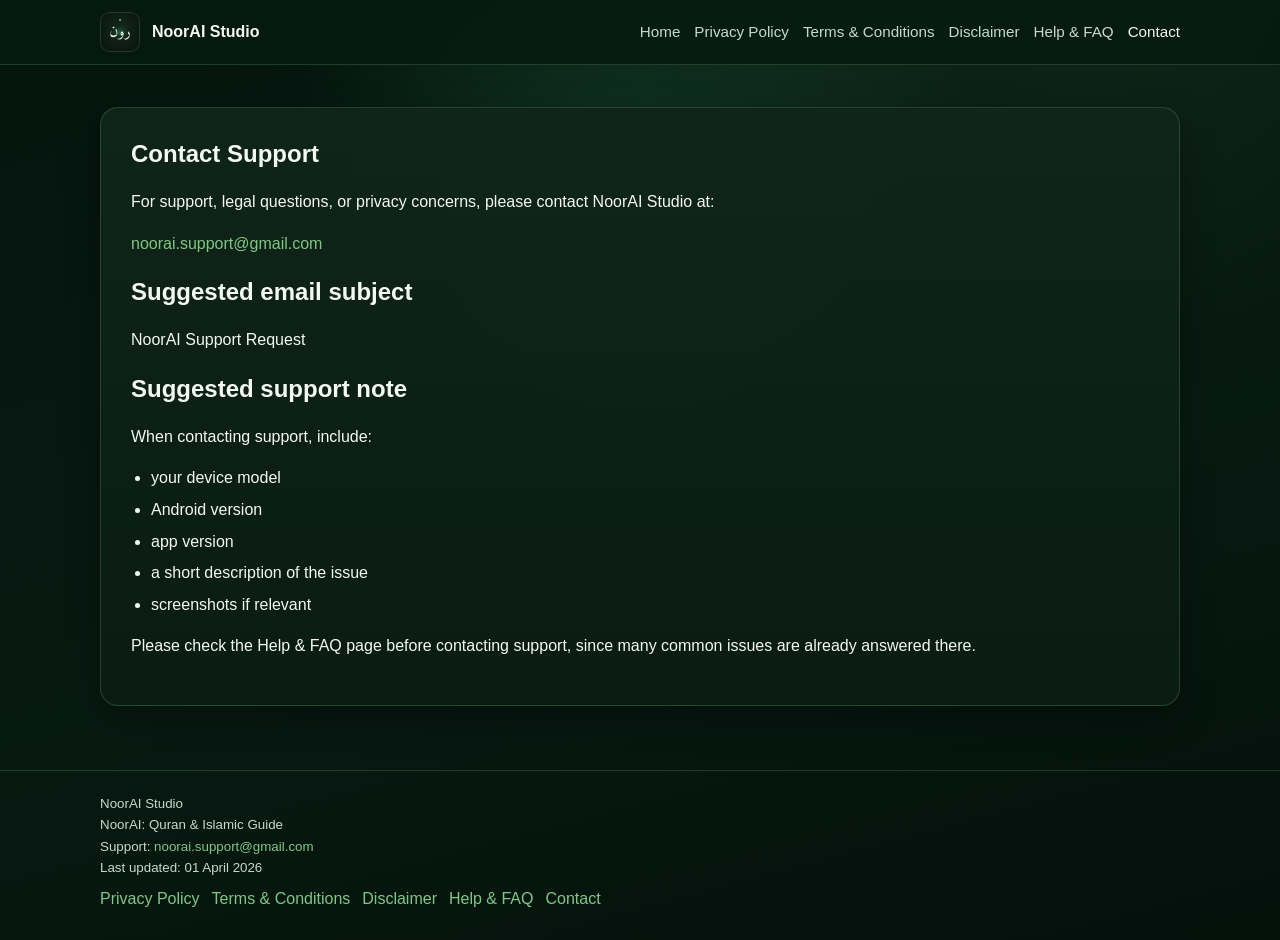
==== contact.html @ 88397d29 "Initial NoorAI GitHub Pages site" ====
<!doctype html>
<html lang="en">
  <head>
    <meta charset="UTF-8" />
    <meta name="viewport" content="width=device-width, initial-scale=1.0" />
    <title>NoorAI Studio | NoorAI: Quran & Islamic Guide</title>
    <meta
      name="description"
      content="Contact NoorAI Studio for app support, privacy questions, and legal inquiries."
    />
    <meta property="og:title" content="NoorAI: Quran & Islamic Guide" />
    <meta
      property="og:description"
      content="Official legal and support website for NoorAI by NoorAI Studio."
    />
    <meta property="og:image" content="assets/og-image.png" />
    <meta property="og:type" content="website" />
    <link rel="icon" type="image/png" href="assets/icon.png" />
    <link rel="stylesheet" href="styles.css" />
  </head>
  <body data-page="contact">
    <header>
      <div class="site-wrap topbar">
        <div class="brand">
          <img src="assets/icon.png" alt="NoorAI icon" />
          <span>NoorAI Studio</span>
        </div>
        <nav class="nav-links" aria-label="Primary navigation">
          <a data-nav="home" href="index.html">Home</a>
          <a data-nav="privacy" href="privacy-policy.html">Privacy Policy</a>
          <a data-nav="terms" href="terms-and-conditions.html">Terms &amp; Conditions</a>
          <a data-nav="disclaimer" href="disclaimer.html">Disclaimer</a>
          <a data-nav="faq" href="help-faq.html">Help &amp; FAQ</a>
          <a data-nav="contact" href="contact.html">Contact</a>
        </nav>
      </div>
    </header>

    <main class="site-wrap">
      <article class="card">
        <h1>Contact Support</h1>
        <p>
          For support, legal questions, or privacy concerns, please contact NoorAI Studio at:
        </p>
        <p>
          <a href="mailto:noorai.support@gmail.com">noorai.support@gmail.com</a>
        </p>

        <h2>Suggested email subject</h2>
        <p>NoorAI Support Request</p>

        <h2>Suggested support note</h2>
        <p>When contacting support, include:</p>
        <ul class="feature-list">
          <li>your device model</li>
          <li>Android version</li>
          <li>app version</li>
          <li>a short description of the issue</li>
          <li>screenshots if relevant</li>
        </ul>

        <p>
          Please check the Help &amp; FAQ page before contacting support, since many common issues are
          already answered there.
        </p>
      </article>
    </main>

    <footer class="footer">
      <div class="site-wrap">
        <small>NoorAI Studio</small>
        <small>NoorAI: Quran &amp; Islamic Guide</small>
        <small>
          Support: <a href="mailto:noorai.support@gmail.com">noorai.support@gmail.com</a>
        </small>
        <small>Last updated: 01 April 2026</small>
        <div class="foot-links">
          <a href="privacy-policy.html">Privacy Policy</a>
          <a href="terms-and-conditions.html">Terms &amp; Conditions</a>
          <a href="disclaimer.html">Disclaimer</a>
          <a href="help-faq.html">Help &amp; FAQ</a>
          <a href="contact.html">Contact</a>
        </div>
      </div>
    </footer>

    <script src="script.js"></script>
  </body>
</html>
---- styles.css ----
:root {
  --bg: #071A12;
  --surface: #10251B;
  --primary: #2E7D52;
  --highlight: #81C784;
  --text: #F4F8F4;
  --text-muted: #C9D8CC;
  --border: rgba(129, 199, 132, 0.22);
  --shadow: 0 12px 34px rgba(0, 0, 0, 0.35);
}

* {
  box-sizing: border-box;
}

html,
body {
  margin: 0;
  padding: 0;
}

body {
  font-family: "Segoe UI", Tahoma, Geneva, Verdana, sans-serif;
  color: var(--text);
  background:
    radial-gradient(circle at 50% 20%, rgba(46, 125, 82, 0.30), transparent 36%),
    radial-gradient(circle at 85% -10%, rgba(129, 199, 132, 0.10), transparent 30%),
    linear-gradient(165deg, #04150e 0%, var(--bg) 58%, #03110b 100%);
  min-height: 100vh;
  line-height: 1.6;
}

a {
  color: var(--highlight);
  text-decoration: none;
}

a:hover {
  text-decoration: underline;
}

.site-wrap {
  width: min(1080px, 92vw);
  margin: 0 auto;
}

header {
  position: sticky;
  top: 0;
  z-index: 20;
  background: rgba(7, 26, 18, 0.85);
  backdrop-filter: blur(8px);
  border-bottom: 1px solid var(--border);
}

.topbar {
  display: flex;
  align-items: center;
  justify-content: space-between;
  gap: 16px;
  padding: 12px 0;
}

.brand {
  display: flex;
  align-items: center;
  gap: 12px;
  font-weight: 700;
}

.brand img {
  width: 40px;
  height: 40px;
  border-radius: 10px;
  border: 1px solid var(--border);
}

.nav-links {
  display: flex;
  flex-wrap: wrap;
  gap: 14px;
}

.nav-links a {
  color: var(--text-muted);
  font-size: 0.95rem;
}

.nav-links a.active,
.nav-links a:hover {
  color: var(--text);
}

main {
  padding: 42px 0 64px;
}

.card {
  background: linear-gradient(180deg, rgba(16, 37, 27, 0.95), rgba(10, 28, 20, 0.95));
  border: 1px solid var(--border);
  box-shadow: var(--shadow);
  border-radius: 18px;
  padding: clamp(18px, 3vw, 30px);
}

.hero {
  display: grid;
  grid-template-columns: 1.2fr 0.8fr;
  gap: clamp(18px, 3vw, 28px);
  align-items: center;
}

.hero h1 {
  margin: 0 0 10px;
  font-size: clamp(1.8rem, 3vw, 2.6rem);
  line-height: 1.2;
}

.hero h2 {
  margin: 0 0 12px;
  font-size: clamp(1.15rem, 2.4vw, 1.45rem);
  color: var(--highlight);
  font-weight: 600;
}

.hero p {
  margin: 0 0 18px;
  color: var(--text-muted);
}

.hero-media {
  display: flex;
  justify-content: center;
}

.hero-media img {
  width: min(320px, 88%);
  border-radius: 24px;
  border: 1px solid var(--border);
  box-shadow: 0 20px 50px rgba(0, 0, 0, 0.45);
}

ul.feature-list {
  margin: 0;
  padding-left: 20px;
}

ul.feature-list li {
  margin: 6px 0;
}

.cta-row {
  margin-top: 22px;
  display: flex;
  flex-wrap: wrap;
  gap: 12px;
}

.btn {
  display: inline-block;
  border-radius: 999px;
  padding: 10px 16px;
  border: 1px solid var(--border);
  color: var(--text);
  background: rgba(46, 125, 82, 0.16);
  transition: transform 160ms ease, background 160ms ease;
}

.btn:hover {
  transform: translateY(-2px);
  background: rgba(46, 125, 82, 0.32);
  text-decoration: none;
}

.section {
  margin-top: 18px;
}

h1,
h2,
h3 {
  line-height: 1.3;
}

h1 {
  margin-top: 0;
}

.meta {
  color: var(--text-muted);
  font-size: 0.95rem;
}

.footer {
  border-top: 1px solid var(--border);
  padding: 22px 0 28px;
  color: var(--text-muted);
}

.footer .foot-links {
  display: flex;
  flex-wrap: wrap;
  gap: 12px;
  margin-top: 8px;
}

.footer small {
  display: block;
}

.lang-grid {
  display: grid;
  gap: 8px;
  grid-template-columns: repeat(auto-fit, minmax(160px, 1fr));
  margin-top: 10px;
}

.lang-grid span {
  border: 1px solid var(--border);
  padding: 8px 10px;
  border-radius: 10px;
  background: rgba(129, 199, 132, 0.06);
}

@media (max-width: 860px) {
  .hero {
    grid-template-columns: 1fr;
  }

  .topbar {
    flex-direction: column;
    align-items: flex-start;
  }
}
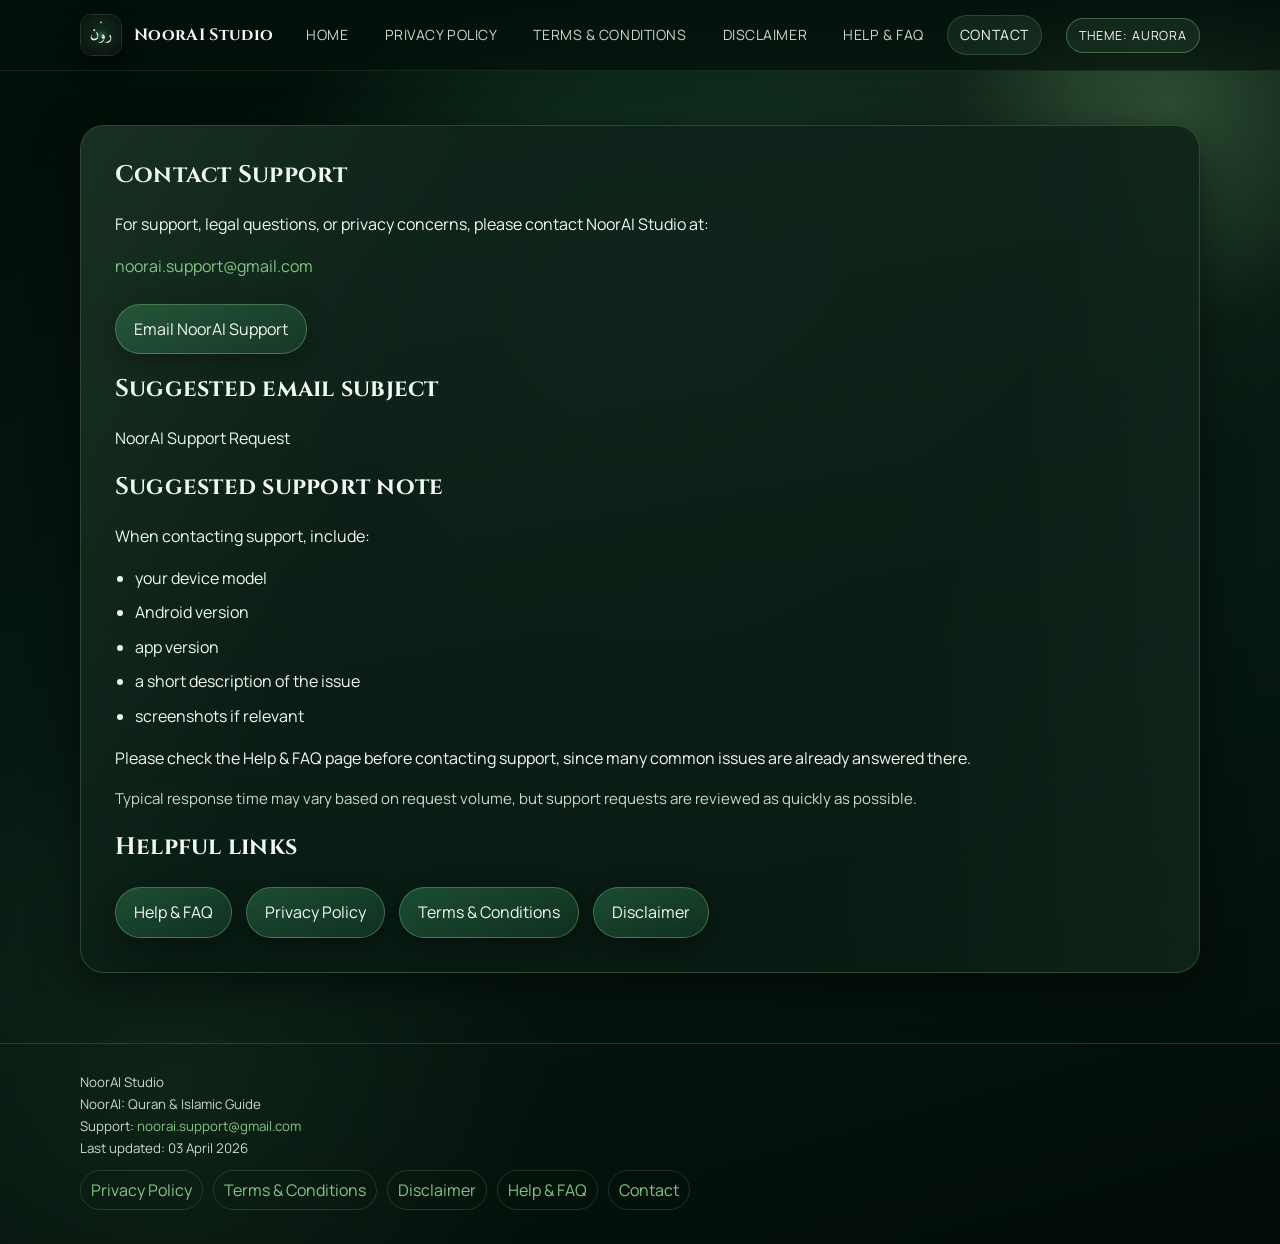
==== commit 45425bba: "Update site content and add app-ads.txt for AdMob verification" ====
--- a/contact.html
+++ b/contact.html
@@ -3,19 +3,33 @@
   <head>
     <meta charset="UTF-8" />
     <meta name="viewport" content="width=device-width, initial-scale=1.0" />
-    <title>NoorAI Studio | NoorAI: Quran & Islamic Guide</title>
+    <title>Contact Support | NoorAI: Quran &amp; Islamic Guide</title>
     <meta
       name="description"
-      content="Contact NoorAI Studio for app support, privacy questions, and legal inquiries."
+      content="Contact NoorAI support for app issues, privacy questions, purchase help, and legal inquiries."
     />
-    <meta property="og:title" content="NoorAI: Quran & Islamic Guide" />
+    <link rel="canonical" href="https://shaanahmed.github.io/noorai-site/contact.html" />
+    <meta property="og:title" content="Contact Support | NoorAI" />
     <meta
       property="og:description"
-      content="Official legal and support website for NoorAI by NoorAI Studio."
+      content="Reach NoorAI support and share device details to speed up troubleshooting."
     />
-    <meta property="og:image" content="assets/og-image.png" />
+    <meta property="og:url" content="https://shaanahmed.github.io/noorai-site/contact.html" />
+    <meta property="og:image" content="https://shaanahmed.github.io/noorai-site/assets/og-image.png" />
     <meta property="og:type" content="website" />
+    <meta name="twitter:card" content="summary_large_image" />
+    <meta name="twitter:title" content="Contact Support | NoorAI" />
+    <meta
+      name="twitter:description"
+      content="Email NoorAI support with your device and app details for faster help."
+    />
+    <meta
+      name="twitter:image"
+      content="https://shaanahmed.github.io/noorai-site/assets/og-image.png"
+    />
+    <meta name="theme-color" content="#071A12" />
     <link rel="icon" type="image/png" href="assets/icon.png" />
+    <link rel="apple-touch-icon" href="assets/icon.png" />
     <link rel="stylesheet" href="styles.css" />
   </head>
   <body data-page="contact">
@@ -45,6 +59,13 @@
         <p>
           <a href="mailto:noorai.support@gmail.com">noorai.support@gmail.com</a>
         </p>
+        <div class="cta-row">
+          <a
+            class="btn"
+            href="mailto:noorai.support@gmail.com?subject=NoorAI%20Support%20Request"
+            >Email NoorAI Support</a
+          >
+        </div>
 
         <h2>Suggested email subject</h2>
         <p>NoorAI Support Request</p>
@@ -63,6 +84,18 @@
           Please check the Help &amp; FAQ page before contacting support, since many common issues are
           already answered there.
         </p>
+        <p class="meta">
+          Typical response time may vary based on request volume, but support requests are reviewed
+          as quickly as possible.
+        </p>
+
+        <h2>Helpful links</h2>
+        <div class="cta-row">
+          <a class="btn" href="help-faq.html">Help &amp; FAQ</a>
+          <a class="btn" href="privacy-policy.html">Privacy Policy</a>
+          <a class="btn" href="terms-and-conditions.html">Terms &amp; Conditions</a>
+          <a class="btn" href="disclaimer.html">Disclaimer</a>
+        </div>
       </article>
     </main>
 
@@ -73,7 +106,7 @@
         <small>
           Support: <a href="mailto:noorai.support@gmail.com">noorai.support@gmail.com</a>
         </small>
-        <small>Last updated: 01 April 2026</small>
+        <small>Last updated: 03 April 2026</small>
         <div class="foot-links">
           <a href="privacy-policy.html">Privacy Policy</a>
           <a href="terms-and-conditions.html">Terms &amp; Conditions</a>
--- a/styles.css
+++ b/styles.css
@@ -1,3 +1,5 @@
+@import url("https://fonts.googleapis.com/css2?family=Cinzel:wght@500;700&family=Manrope:wght@400;500;700&display=swap");
+
 :root {
   --bg: #071A12;
   --surface: #10251B;
@@ -6,7 +8,8 @@
   --text: #F4F8F4;
   --text-muted: #C9D8CC;
   --border: rgba(129, 199, 132, 0.22);
-  --shadow: 0 12px 34px rgba(0, 0, 0, 0.35);
+  --border-strong: rgba(129, 199, 132, 0.4);
+  --shadow: 0 14px 44px rgba(0, 0, 0, 0.5);
 }
 
 * {
@@ -20,19 +23,47 @@
 }
 
 body {
-  font-family: "Segoe UI", Tahoma, Geneva, Verdana, sans-serif;
+  font-family: "Manrope", "Trebuchet MS", sans-serif;
   color: var(--text);
   background:
-    radial-gradient(circle at 50% 20%, rgba(46, 125, 82, 0.30), transparent 36%),
-    radial-gradient(circle at 85% -10%, rgba(129, 199, 132, 0.10), transparent 30%),
-    linear-gradient(165deg, #04150e 0%, var(--bg) 58%, #03110b 100%);
+    radial-gradient(circle at 50% 22%, rgba(46, 125, 82, 0.42), transparent 34%),
+    radial-gradient(circle at 84% 7%, rgba(129, 199, 132, 0.14), transparent 26%),
+    radial-gradient(circle at 14% 88%, rgba(129, 199, 132, 0.08), transparent 24%),
+    linear-gradient(164deg, #020d08 0%, var(--bg) 54%, #020c08 100%);
   min-height: 100vh;
-  line-height: 1.6;
+  line-height: 1.65;
+  position: relative;
+  overflow-x: hidden;
+}
+
+body::before,
+body::after {
+  content: "";
+  position: fixed;
+  pointer-events: none;
+  z-index: -1;
+}
+
+body::before {
+  inset: 0;
+  background-image: radial-gradient(rgba(129, 199, 132, 0.09) 1px, transparent 1px);
+  background-size: 34px 34px;
+  mask-image: linear-gradient(to bottom, rgba(0, 0, 0, 0.35), transparent 68%);
+}
+
+body::after {
+  width: 460px;
+  height: 460px;
+  top: -120px;
+  right: -120px;
+  border-radius: 50%;
+  background: radial-gradient(circle, rgba(129, 199, 132, 0.24), transparent 68%);
 }
 
 a {
   color: var(--highlight);
   text-decoration: none;
+  transition: color 170ms ease;
 }
 
 a:hover {
@@ -40,7 +71,7 @@
 }
 
 .site-wrap {
-  width: min(1080px, 92vw);
+  width: min(1120px, 92vw);
   margin: 0 auto;
 }
 
@@ -48,79 +79,125 @@
   position: sticky;
   top: 0;
   z-index: 20;
-  background: rgba(7, 26, 18, 0.85);
-  backdrop-filter: blur(8px);
-  border-bottom: 1px solid var(--border);
+  background: linear-gradient(to bottom, rgba(3, 16, 11, 0.9), rgba(3, 16, 11, 0.68));
+  backdrop-filter: blur(10px);
+  border-bottom: 1px solid rgba(129, 199, 132, 0.14);
 }
 
 .topbar {
   display: flex;
   align-items: center;
   justify-content: space-between;
-  gap: 16px;
-  padding: 12px 0;
+  gap: 20px;
+  padding: 14px 0;
+}
+
+.theme-toggle {
+  margin-left: auto;
+  border: 1px solid var(--border-strong);
+  border-radius: 999px;
+  padding: 8px 12px;
+  background: rgba(129, 199, 132, 0.1);
+  color: var(--text);
+  font-family: "Manrope", "Trebuchet MS", sans-serif;
+  font-size: 0.78rem;
+  letter-spacing: 0.07em;
+  text-transform: uppercase;
+  cursor: pointer;
+  transition: transform 160ms ease, background 160ms ease;
+}
+
+.theme-toggle:hover {
+  transform: translateY(-1px);
+  background: rgba(129, 199, 132, 0.2);
 }
 
 .brand {
   display: flex;
   align-items: center;
   gap: 12px;
+  font-family: "Cinzel", Georgia, serif;
+  letter-spacing: 0.02em;
   font-weight: 700;
+  font-size: 1.02rem;
 }
 
 .brand img {
-  width: 40px;
-  height: 40px;
-  border-radius: 10px;
+  width: 42px;
+  height: 42px;
+  border-radius: 12px;
   border: 1px solid var(--border);
+  box-shadow: 0 10px 22px rgba(0, 0, 0, 0.45);
 }
 
 .nav-links {
   display: flex;
   flex-wrap: wrap;
-  gap: 14px;
+  gap: 10px;
 }
 
 .nav-links a {
   color: var(--text-muted);
-  font-size: 0.95rem;
+  font-size: 0.88rem;
+  letter-spacing: 0.04em;
+  text-transform: uppercase;
+  border: 1px solid transparent;
+  border-radius: 999px;
+  padding: 7px 12px;
 }
 
 .nav-links a.active,
 .nav-links a:hover {
   color: var(--text);
+  border-color: var(--border);
+  background: rgba(129, 199, 132, 0.11);
+  text-decoration: none;
 }
 
 main {
-  padding: 42px 0 64px;
+  padding: 54px 0 70px;
 }
 
 .card {
-  background: linear-gradient(180deg, rgba(16, 37, 27, 0.95), rgba(10, 28, 20, 0.95));
-  border: 1px solid var(--border);
+  background: linear-gradient(170deg, rgba(16, 37, 27, 0.95), rgba(8, 26, 18, 0.92));
+  border: 1px solid rgba(129, 199, 132, 0.26);
   box-shadow: var(--shadow);
-  border-radius: 18px;
-  padding: clamp(18px, 3vw, 30px);
+  border-radius: 24px;
+  padding: clamp(20px, 3vw, 34px);
+  backdrop-filter: blur(4px);
+  position: relative;
+  overflow: hidden;
+  animation: rise-in 520ms ease both;
+}
+
+.card::after {
+  content: "";
+  position: absolute;
+  inset: 0;
+  pointer-events: none;
+  background: linear-gradient(110deg, rgba(129, 199, 132, 0.08), transparent 28%, transparent 72%, rgba(129, 199, 132, 0.06));
 }
 
 .hero {
   display: grid;
   grid-template-columns: 1.2fr 0.8fr;
-  gap: clamp(18px, 3vw, 28px);
+  gap: clamp(20px, 3vw, 34px);
   align-items: center;
 }
 
 .hero h1 {
-  margin: 0 0 10px;
-  font-size: clamp(1.8rem, 3vw, 2.6rem);
+  margin: 0 0 8px;
+  font-family: "Cinzel", Georgia, serif;
+  font-size: clamp(2rem, 3vw, 2.8rem);
+  letter-spacing: 0.01em;
   line-height: 1.2;
 }
 
 .hero h2 {
-  margin: 0 0 12px;
+  margin: 0 0 14px;
   font-size: clamp(1.15rem, 2.4vw, 1.45rem);
   color: var(--highlight);
-  font-weight: 600;
+  font-weight: 500;
 }
 
 .hero p {
@@ -134,10 +211,11 @@
 }
 
 .hero-media img {
-  width: min(320px, 88%);
-  border-radius: 24px;
-  border: 1px solid var(--border);
-  box-shadow: 0 20px 50px rgba(0, 0, 0, 0.45);
+  width: min(340px, 88%);
+  border-radius: 28px;
+  border: 1px solid var(--border-strong);
+  box-shadow: 0 24px 54px rgba(0, 0, 0, 0.52);
+  transform: rotate(-1.8deg);
 }
 
 ul.feature-list {
@@ -146,40 +224,89 @@
 }
 
 ul.feature-list li {
-  margin: 6px 0;
+  margin: 8px 0;
 }
 
 .cta-row {
-  margin-top: 22px;
+  margin-top: 24px;
   display: flex;
   flex-wrap: wrap;
-  gap: 12px;
+  gap: 14px;
 }
 
 .btn {
   display: inline-block;
   border-radius: 999px;
-  padding: 10px 16px;
+  padding: 11px 18px;
+  border: 1px solid var(--border-strong);
+  color: var(--text);
+  background: linear-gradient(160deg, rgba(46, 125, 82, 0.5), rgba(46, 125, 82, 0.22));
+  box-shadow: 0 8px 24px rgba(0, 0, 0, 0.35);
+  transition: transform 170ms ease, background 170ms ease, box-shadow 170ms ease;
+}
+
+.btn:hover {
+  transform: translateY(-2px) scale(1.02);
+  background: linear-gradient(160deg, rgba(46, 125, 82, 0.72), rgba(129, 199, 132, 0.28));
+  box-shadow: 0 12px 28px rgba(0, 0, 0, 0.48);
+  text-decoration: none;
+}
+
+.section {
+  margin-top: 22px;
+}
+
+.feature-grid {
+  margin-top: 12px;
+  display: grid;
+  gap: 12px;
+  grid-template-columns: repeat(auto-fit, minmax(220px, 1fr));
+}
+
+.feature-card {
+  position: relative;
+  z-index: 1;
+  padding: 14px;
+  border-radius: 14px;
   border: 1px solid var(--border);
-  color: var(--text);
-  background: rgba(46, 125, 82, 0.16);
-  transition: transform 160ms ease, background 160ms ease;
-}
-
-.btn:hover {
-  transform: translateY(-2px);
-  background: rgba(46, 125, 82, 0.32);
-  text-decoration: none;
-}
-
-.section {
-  margin-top: 18px;
+  background: rgba(129, 199, 132, 0.08);
+}
+
+.feature-card h3 {
+  margin: 0 0 8px;
+  font-size: 1rem;
+}
+
+.feature-card p {
+  margin: 0;
+  color: var(--text-muted);
+  font-size: 0.95rem;
+}
+
+.plan-row {
+  margin: 14px 0;
+  display: flex;
+  flex-wrap: wrap;
+  gap: 10px;
+}
+
+.plan-pill {
+  display: inline-block;
+  padding: 7px 12px;
+  border-radius: 999px;
+  border: 1px solid var(--border-strong);
+  background: rgba(129, 199, 132, 0.16);
+  font-size: 0.85rem;
+  letter-spacing: 0.03em;
+  text-transform: uppercase;
 }
 
 h1,
 h2,
 h3 {
+  font-family: "Cinzel", Georgia, serif;
   line-height: 1.3;
+  letter-spacing: 0.01em;
 }
 
 h1 {
@@ -188,20 +315,32 @@
 
 .meta {
   color: var(--text-muted);
-  font-size: 0.95rem;
+  font-size: 0.94rem;
 }
 
 .footer {
-  border-top: 1px solid var(--border);
-  padding: 22px 0 28px;
+  border-top: 1px solid rgba(129, 199, 132, 0.2);
+  padding: 28px 0 34px;
   color: var(--text-muted);
 }
 
 .footer .foot-links {
   display: flex;
   flex-wrap: wrap;
-  gap: 12px;
-  margin-top: 8px;
+  gap: 10px;
+  margin-top: 10px;
+}
+
+.foot-links a {
+  border: 1px solid rgba(129, 199, 132, 0.2);
+  border-radius: 999px;
+  padding: 6px 10px;
+}
+
+.foot-links a:hover {
+  text-decoration: none;
+  border-color: var(--border-strong);
+  background: rgba(129, 199, 132, 0.1);
 }
 
 .footer small {
@@ -217,9 +356,93 @@
 
 .lang-grid span {
   border: 1px solid var(--border);
-  padding: 8px 10px;
-  border-radius: 10px;
-  background: rgba(129, 199, 132, 0.06);
+  padding: 9px 10px;
+  border-radius: 12px;
+  background: rgba(129, 199, 132, 0.1);
+}
+
+.card:nth-of-type(2) {
+  animation-delay: 90ms;
+}
+
+.card:nth-of-type(3) {
+  animation-delay: 160ms;
+}
+
+.card:nth-of-type(4) {
+  animation-delay: 230ms;
+}
+
+body.theme-luxury {
+  --bg: #101414;
+  --surface: #1d2121;
+  --primary: #b8933f;
+  --highlight: #f2d28b;
+  --text: #f9f5eb;
+  --text-muted: #d8ceb9;
+  --border: rgba(242, 210, 139, 0.24);
+  --border-strong: rgba(242, 210, 139, 0.48);
+  --shadow: 0 16px 46px rgba(0, 0, 0, 0.56);
+  background:
+    radial-gradient(circle at 72% 14%, rgba(242, 210, 139, 0.18), transparent 28%),
+    radial-gradient(circle at 15% 80%, rgba(184, 147, 63, 0.12), transparent 30%),
+    linear-gradient(164deg, #070909 0%, #121615 58%, #080a0a 100%);
+}
+
+body.theme-luxury::before {
+  background-image: linear-gradient(rgba(242, 210, 139, 0.08) 1px, transparent 1px),
+    linear-gradient(90deg, rgba(242, 210, 139, 0.08) 1px, transparent 1px);
+  background-size: 30px 30px;
+}
+
+body.theme-luxury::after {
+  background: radial-gradient(circle, rgba(242, 210, 139, 0.28), transparent 66%);
+}
+
+body.theme-luxury header {
+  background: linear-gradient(to bottom, rgba(9, 10, 10, 0.92), rgba(9, 10, 10, 0.72));
+  border-bottom-color: rgba(242, 210, 139, 0.16);
+}
+
+body.theme-luxury .card {
+  background: linear-gradient(170deg, rgba(28, 31, 30, 0.95), rgba(14, 16, 16, 0.94));
+  border-color: rgba(242, 210, 139, 0.28);
+}
+
+body.theme-luxury .card::after {
+  background: linear-gradient(115deg, rgba(242, 210, 139, 0.08), transparent 30%, transparent 72%, rgba(184, 147, 63, 0.08));
+}
+
+body.theme-luxury .btn {
+  background: linear-gradient(155deg, rgba(184, 147, 63, 0.58), rgba(184, 147, 63, 0.24));
+}
+
+body.theme-luxury .btn:hover {
+  background: linear-gradient(155deg, rgba(184, 147, 63, 0.75), rgba(242, 210, 139, 0.3));
+}
+
+body.theme-luxury .theme-toggle {
+  background: rgba(242, 210, 139, 0.14);
+}
+
+body.theme-luxury .theme-toggle:hover {
+  background: rgba(242, 210, 139, 0.24);
+}
+
+body.theme-luxury .hero-media img {
+  border-color: rgba(242, 210, 139, 0.6);
+  filter: saturate(0.9) contrast(1.03);
+}
+
+@keyframes rise-in {
+  from {
+    opacity: 0;
+    transform: translateY(14px);
+  }
+  to {
+    opacity: 1;
+    transform: translateY(0);
+  }
 }
 
 @media (max-width: 860px) {
@@ -227,8 +450,29 @@
     grid-template-columns: 1fr;
   }
 
+  .feature-grid {
+    grid-template-columns: 1fr;
+  }
+
+  .hero-media img {
+    transform: none;
+  }
+
   .topbar {
     flex-direction: column;
     align-items: flex-start;
   }
-}
+
+  .theme-toggle {
+    margin-left: 0;
+  }
+
+  .nav-links {
+    gap: 8px;
+  }
+
+  .nav-links a {
+    font-size: 0.82rem;
+    padding: 6px 10px;
+  }
+}
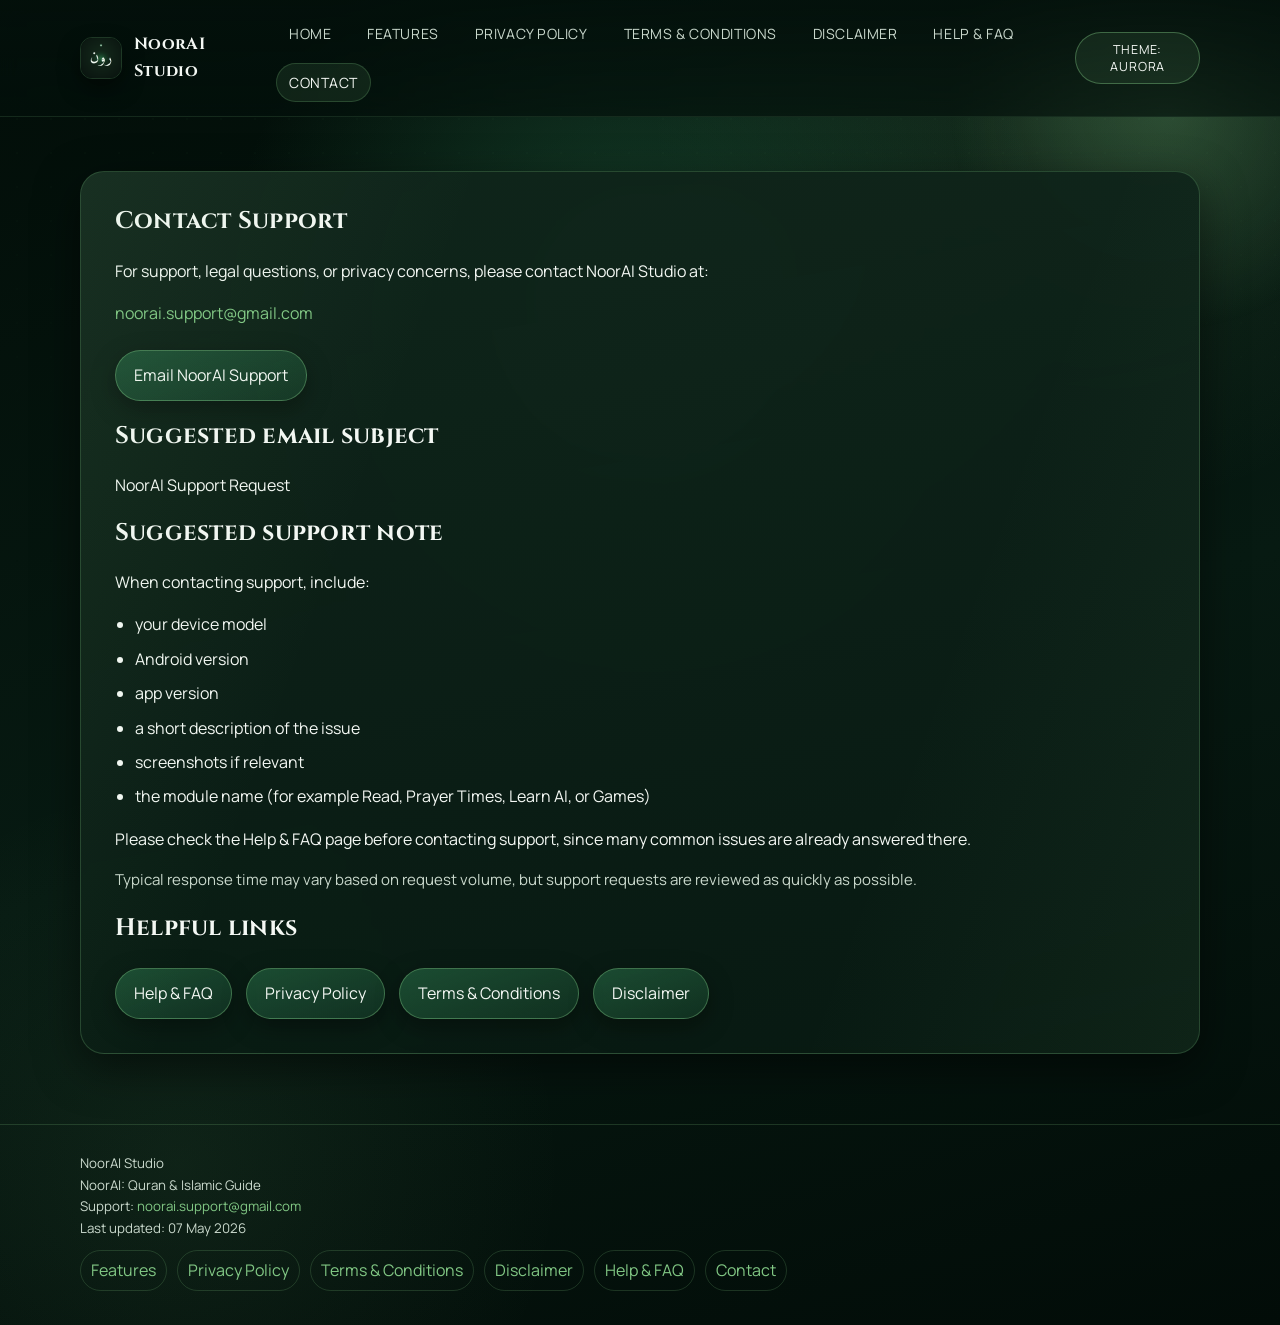
==== commit 7ba6f9fb: "Update NoorAI website content and feature pages" ====
--- a/contact.html
+++ b/contact.html
@@ -3,10 +3,10 @@
   <head>
     <meta charset="UTF-8" />
     <meta name="viewport" content="width=device-width, initial-scale=1.0" />
-    <title>Contact Support | NoorAI: Quran &amp; Islamic Guide</title>
+    <title>Contact Support | NoorAI: Quran, Prayer, AI, and Games</title>
     <meta
       name="description"
-      content="Contact NoorAI support for app issues, privacy questions, purchase help, and legal inquiries."
+      content="Contact NoorAI support for feature questions, app issues, premium restore, privacy, and legal inquiries."
     />
     <link rel="canonical" href="https://shaanahmed.github.io/noorai-site/contact.html" />
     <meta property="og:title" content="Contact Support | NoorAI" />
@@ -41,6 +41,7 @@
         </div>
         <nav class="nav-links" aria-label="Primary navigation">
           <a data-nav="home" href="index.html">Home</a>
+          <a data-nav="features" href="features.html">Features</a>
           <a data-nav="privacy" href="privacy-policy.html">Privacy Policy</a>
           <a data-nav="terms" href="terms-and-conditions.html">Terms &amp; Conditions</a>
           <a data-nav="disclaimer" href="disclaimer.html">Disclaimer</a>
@@ -78,6 +79,7 @@
           <li>app version</li>
           <li>a short description of the issue</li>
           <li>screenshots if relevant</li>
+          <li>the module name (for example Read, Prayer Times, Learn AI, or Games)</li>
         </ul>
 
         <p>
@@ -106,8 +108,9 @@
         <small>
           Support: <a href="mailto:noorai.support@gmail.com">noorai.support@gmail.com</a>
         </small>
-        <small>Last updated: 03 April 2026</small>
+        <small>Last updated: 07 May 2026</small>
         <div class="foot-links">
+          <a href="features.html">Features</a>
           <a href="privacy-policy.html">Privacy Policy</a>
           <a href="terms-and-conditions.html">Terms &amp; Conditions</a>
           <a href="disclaimer.html">Disclaimer</a>
--- a/styles.css
+++ b/styles.css
@@ -299,6 +299,98 @@
   font-size: 0.85rem;
   letter-spacing: 0.03em;
   text-transform: uppercase;
+}
+
+.table-wrap {
+  margin-top: 14px;
+  border: 1px solid var(--border);
+  border-radius: 14px;
+  overflow-x: auto;
+  background: rgba(129, 199, 132, 0.05);
+}
+
+.compare-table {
+  width: 100%;
+  border-collapse: collapse;
+  min-width: 640px;
+}
+
+.compare-table th,
+.compare-table td {
+  padding: 12px 14px;
+  text-align: left;
+  border-bottom: 1px solid var(--border);
+  vertical-align: top;
+}
+
+.compare-table th {
+  font-family: "Cinzel", Georgia, serif;
+  font-size: 0.9rem;
+  letter-spacing: 0.02em;
+  background: rgba(129, 199, 132, 0.14);
+}
+
+.compare-table tbody tr:hover {
+  background: rgba(129, 199, 132, 0.08);
+}
+
+.compare-table td:nth-child(2) {
+  color: var(--text-muted);
+}
+
+.compare-table td:nth-child(3) {
+  color: var(--highlight);
+}
+
+.stat-grid {
+  margin-top: 12px;
+  display: grid;
+  gap: 12px;
+  grid-template-columns: repeat(auto-fit, minmax(220px, 1fr));
+}
+
+.stat-card {
+  position: relative;
+  z-index: 1;
+  padding: 16px;
+  border-radius: 14px;
+  border: 1px solid var(--border);
+  background: linear-gradient(170deg, rgba(129, 199, 132, 0.13), rgba(129, 199, 132, 0.06));
+}
+
+.stat-card h3 {
+  margin: 0 0 8px;
+  font-size: 1.02rem;
+}
+
+.stat-card p {
+  margin: 0;
+  color: var(--text-muted);
+  font-size: 0.95rem;
+}
+
+.section-jump {
+  margin-top: 16px;
+  display: flex;
+  flex-wrap: wrap;
+  gap: 10px;
+}
+
+.section-jump a {
+  border: 1px solid var(--border);
+  border-radius: 999px;
+  padding: 7px 12px;
+  color: var(--text);
+  background: rgba(129, 199, 132, 0.1);
+  font-size: 0.82rem;
+  text-transform: uppercase;
+  letter-spacing: 0.05em;
+}
+
+.section-jump a:hover {
+  text-decoration: none;
+  border-color: var(--border-strong);
+  background: rgba(129, 199, 132, 0.2);
 }
 
 h1,
